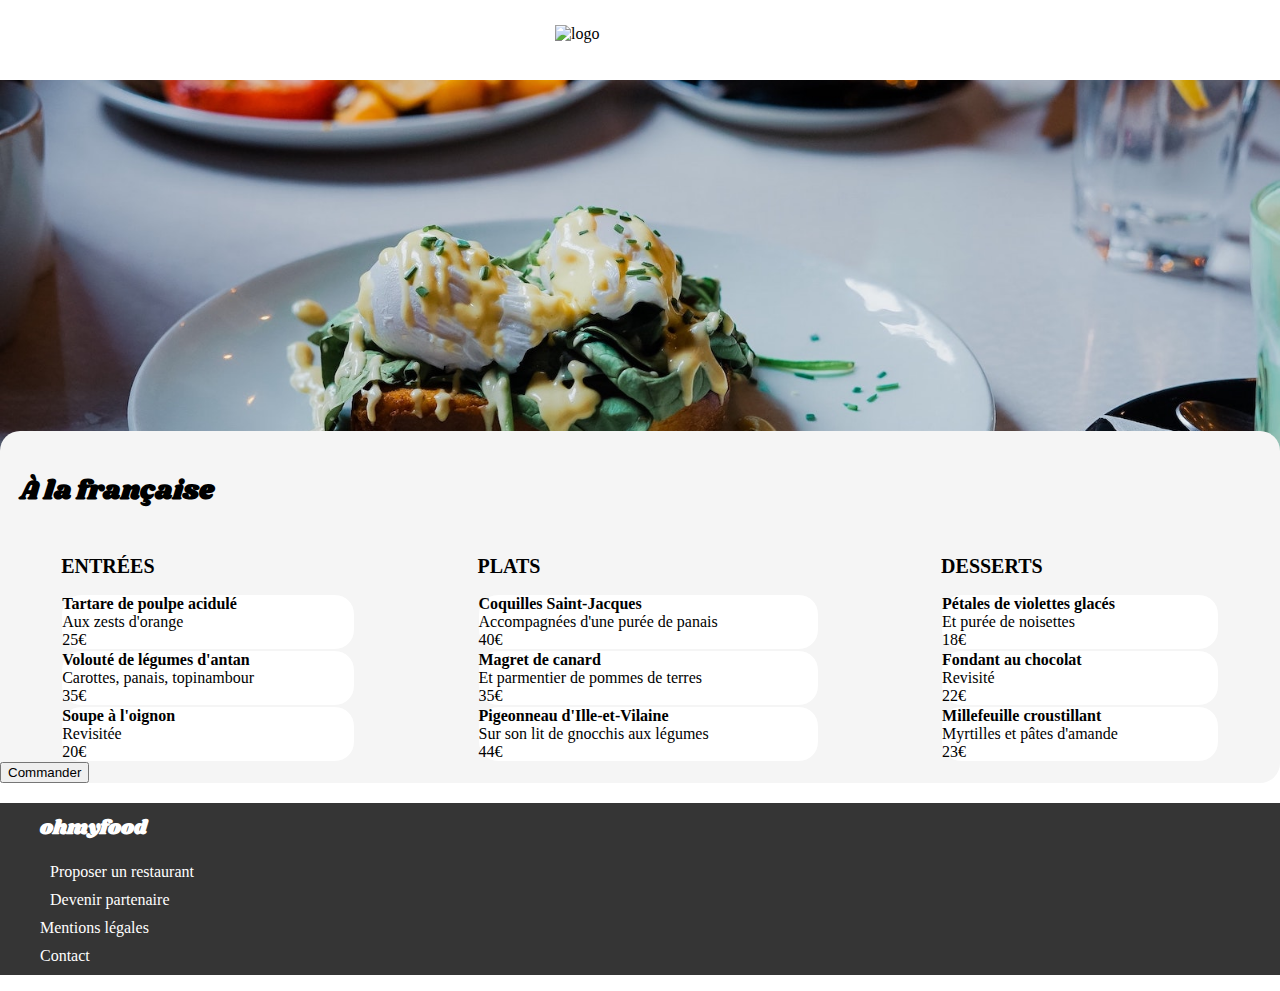
==== alafrancaise.html @ c0375e80 "Modifications du 22/02/21" ====
<!DOCTYPE html>
<html lang="en">
<head>
    <meta charset="UTF-8">
    <meta name="viewport" content="width=device-width, initial-scale=1.0">
    <title>Document</title>
    <link rel="stylesheet" href="style.css">
    <script src="https://kit.fontawesome.com/68be333335.js" crossorigin="anonymous"></script>
</head>

<body>

    <header>
        <a href="index.html"><i class="fas fa-arrow-left"></i></a>
        <img class="logo" src="images/logo/ohmyfood.png" alt="logo">
   </header>
    

   <div class="first">
        <img class="picture" src="images/restaurants/toa-heftiba-DQKerTsQwi0-unsplash.jpg" alt="picture"> 
   </div>


   <section class="menu">

       <header>
           <h3>À la française <a href="#"><i class="far fa-heart"></i></a></h3>
       </header>

       <div class="contenu">

            <div class="food">

                <h2 class="titre">ENTRÉES</h2>

                <div class="bannieres">
                    <strong>Tartare de poulpe acidulé</strong><br />
                    <span>Aux zests d'orange</span>
                    <div class="amount">25€</div>
                    <a href="#"><i class="far fa-check-circle"></i></a>
                </div>

                <div class="bannieres">
                    <strong>Volouté de légumes d'antan</strong><br />
                    <span>Carottes, panais, topinambour</span>
                    <div class="amount">35€</div>
                    <a href="#"><i class="far fa-check-circle"></i></a>
                </div>

                <div class="bannieres">
                    <strong>Soupe à l'oignon</strong><br />
                    <span>Revisitée</span>
                    <div class="amount">20€</div>
                    <a href="#"><i class="far fa-check-circle"></i></a>
                </div>
       
            </div>

            <div class="food">

                <h2 class="titre">PLATS</h2>
 
                <div class="bannieres">
                    <strong>Coquilles Saint-Jacques</strong><br />
                    <span>Accompagnées d'une purée de panais</span>
                    <div class="amount">40€</div>
                    <a href="#"><i class="far fa-check-circle"></i></a>
                </div>
 
                <div class="bannieres">
                    <strong>Magret de canard</strong><br />
                    <span>Et parmentier de pommes de terres</span>
                    <div class="amount">35€</div>
                    <a href="#"><i class="far fa-check-circle"></i></a>
                </div>
 
                <div class="bannieres">
                    <strong>Pigeonneau d'Ille-et-Vilaine</strong><br />
                    <span>Sur son lit de gnocchis aux légumes</span>
                    <div class="amount">44€</div>
                    <a href="#"><i class="far fa-check-circle"></i></a>
                </div>
        
            </div>

            <div class="food">

                <h2 class="titre">DESSERTS</h2>
 
                <div class="bannieres">
                    <strong>Pétales de violettes glacés</strong><br />
                    <span>Et purée de noisettes</span>
                    <div class="amount">18€</div>
                    <a href="#"><i class="far fa-check-circle"></i></a>
                </div>
 
                <div class="bannieres">
                    <strong>Fondant au chocolat</strong><br />
                    <span>Revisité</span>
                    <div class="amount">22€</div>
                    <a href="#"><i class="far fa-check-circle"></i></a>
                </div>
 
                <div class="bannieres">
                    <strong>Millefeuille croustillant</strong><br />
                    <span>Myrtilles et pâtes d'amande</span>
                    <div class="amount">23€</div>
                    <a href="#"><i class="far fa-check-circle"></i></a>
                </div>
        
            </div>

       </div>
       
         <div class="footer">
            <button class="bouton" type="submit">Commander</button>
         </div>

   </section>

   <footer>

    <div class="logo-footer">
         <h3 class="ohmyfood">ohmyfood</h3>
    </div>

    <ul class="choix-footer">
       <li class="choix-restaurant"><i class="fas fa-utensils"></i><a href="Restaurant">Proposer un restaurant</a></li>
       <li class="choix-partenaire"><i class="fas fa-hands-helping"></i><a href="Partenaires">Devenir partenaire</a></li>
       <li class="choix-mentions"><a href="#">Mentions légales</a></li> 
       <li class="choix-contact"><a href="#">Contact</a></li>
   </ul>
    
  </footer>

</body>
</html>
---- style.css ----
@charset "UTF-8";
@font-face {
  font-family: "Roboto-Bold";
  src: url("Roboto/Roboto-Bold.ttf") format("truetype");
}

@font-face {
  font-family: "Roboto-Regular";
  src: url("Roboto/Roboto-Regular.ttf") format("truetype");
}

@font-face {
  font-family: "Roboto-Thin";
  src: url("Roboto/Roboto-Thin.ttf") format("truetype");
}

@font-face {
  font-family: "Shrikhand-Regular";
  src: url("Shrikhand/Shrikhand-Regular.ttf") format("truetype");
}

body {
  max-width: 1600px;
  display: block;
  margin: auto;
  font-family: "Roboto-Regular";
}

/* PAGE D'ACCUEIL */
/* HEADER */
.logo {
  display: block;
  margin-left: auto;
  margin-right: auto;
  padding-top: 25px;
  padding-bottom: 25px;
  width: 170px;
  height: 30px;
}

/* DIV 1 */
.location {
  border-top: 0.5px solid #c9c9c9;
  -webkit-box-shadow: inset 5px 12px 7px -10px #d3d2d2;
          box-shadow: inset 5px 12px 7px -10px #d3d2d2;
  border-bottom: 0.5px solid #e7e7e7;
  background-color: #e7e7e7;
}

.location .p1 {
  text-align: center;
  font-size: 18px;
}

.location .p1 .fa-map-marker-alt {
  color: black;
  padding-right: 15px;
}

/* DIV 2 */
.exploration {
  border-top: 0.5px solid whitesmoke;
  border-bottom: 0.5px solid whitesmoke;
  background-color: whitesmoke;
  padding-bottom: 60px;
}

.exploration h3 {
  text-align: center;
  font-size: 27px;
  font-family: "Roboto-Bold";
}

.exploration p {
  text-align: center;
  font-family: "Roboto-Thin";
  font-size: 22px;
  padding-bottom: 10px;
}

.exploration .container {
  padding: 15px;
  border: 2px solid #b9b9b9;
  border-radius: 2rem;
  width: 200px;
  margin-right: auto;
  margin-left: auto;
  background-image: -webkit-gradient(linear, left bottom, left top, from(rgba(147, 86, 220, 0.9)), to(rgba(255, 121, 218, 0.9)));
  background-image: linear-gradient(0deg, rgba(147, 86, 220, 0.9), rgba(255, 121, 218, 0.9));
}

.exploration .btn {
  text-align: center;
  font-size: 18px;
  color: white;
}

/* SECTION 1 */
.fonctionnement {
  margin-left: 40px;
}

.fonctionnement h3 {
  font-size: 27px;
  font-family: "Roboto-Bold";
}

.fonctionnement ul {
  display: -webkit-box;
  display: -ms-flexbox;
  display: flex;
  -webkit-box-orient: horizontal;
  -webkit-box-direction: normal;
      -ms-flex-direction: row;
          flex-direction: row;
  -webkit-box-pack: justify;
      -ms-flex-pack: justify;
          justify-content: space-between;
}

.fonctionnement .item {
  padding-left: 15px;
  padding-bottom: 25px;
  padding-top: 25px;
  padding-right: 110px;
  border: 0.5px solid whitesmoke;
  border-radius: 20px;
  background-color: whitesmoke;
  -webkit-box-shadow: 5px 5px 10px 1px #eeeeee;
          box-shadow: 5px 5px 10px 1px #eeeeee;
}

.fonctionnement li {
  list-style: none;
}

.fonctionnement li a {
  text-decoration: none;
  padding-left: 40px;
  padding-right: 80px;
  font-size: 18px;
  color: black;
}

.fonctionnement li .fa-mobile-alt {
  padding-left: 10px;
}

.fonctionnement li .fa-list-ul {
  padding-left: 10px;
}

.fonctionnement li .fa-store {
  padding-left: 10px;
}

/* SECTION 2 */
.restaurants {
  margin-top: 50px;
  background-color: whitesmoke;
  padding-bottom: 60px;
}

.restaurants h3 {
  font-size: 27px;
  font-family: "Roboto-Bold";
  margin-left: 40px;
  padding-top: 50px;
}

.restaurants .menus {
  display: -ms-grid;
  display: grid;
  -ms-grid-columns: (50%)[2];
      grid-template-columns: repeat(2, 50%);
  -ms-grid-rows: (50%)[2];
      grid-template-rows: repeat(2, 50%);
  -webkit-column-gap: 5px;
          column-gap: 5px;
  row-gap: 5px;
}

.restaurants .bannieres {
  width: 100%;
}

.restaurants .bannieres a {
  text-decoration: none;
}

.restaurants .bannieres figure {
  border-radius: 1rem 1rem 1rem 1rem;
  -webkit-box-shadow: 0 0 16px #0000002e;
          box-shadow: 0 0 16px #0000002e;
  background-color: white;
}

.restaurants .bannieres figure img {
  width: 100%;
  height: 200px;
  -o-object-fit: cover;
     object-fit: cover;
  border-radius: 1rem 1rem 0 0;
}

.restaurants .bannieres figure figcaption {
  padding: 20px;
  line-height: 25px;
}

.restaurants .bannieres figure strong {
  color: black;
  font-size: 20px;
  font-family: "Roboto-Bold";
}

.restaurants .bannieres figure span {
  color: black;
  font-size: 18px;
  font-family: "Roboto-Thin";
}

.restaurants .bannieres figure .fa-heart {
  font-size: 35px;
  color: black;
}

/* FOOTER */
footer {
  background-color: #353535;
}

footer .ohmyfood {
  padding-top: 10px;
  padding-left: 40px;
  font-family: "Shrikhand-Regular";
  color: white;
  font-size: 20px;
}

footer .choix-footer li {
  list-style-type: none;
  padding-bottom: 10px;
}

footer .choix-footer li a {
  text-decoration: none;
  color: white;
}

footer .choix-footer li .fa-utensils {
  color: white;
  padding-right: 10px;
}

footer .choix-footer li .fa-hands-helping {
  color: white;
  padding-right: 10px;
}

/* LA PALETTE DU GOÛT */
/* HEADER */
header a {
  float: left;
  position: absolute;
  margin-top: 30px;
  margin-left: 30px;
  font-size: 20px;
  color: black;
}

/* DIV 1 */
.first .picture {
  width: 100%;
  height: 400px;
  -o-object-fit: cover;
     object-fit: cover;
}

.menu {
  background-color: whitesmoke;
  border-radius: 20px;
  max-width: 1280px;
  margin: auto;
  margin-top: -5rem;
  position: relative;
}

.menu h3 {
  font-family: "Shrikhand-Regular";
  font-size: 27px;
  padding-left: 20px;
  padding-top: 40px;
}

.contenu {
  display: -webkit-box;
  display: -ms-flexbox;
  display: flex;
  -webkit-box-orient: horizontal;
  -webkit-box-direction: normal;
      -ms-flex-direction: row;
          flex-direction: row;
  -ms-flex-pack: distribute;
      justify-content: space-around;
}

.food h2 {
  font-size: 20px;
}

.bannieres {
  background-color: white;
  border: 0.5px solid whitesmoke;
  border-radius: 20px;
  padding-right: 100px;
}

.bannieres strong {
  font-family: "Roboto-Bold";
}

.bannieres .amount {
  font-family: "Roboto-Bold";
}
/*# sourceMappingURL=style.css.map */
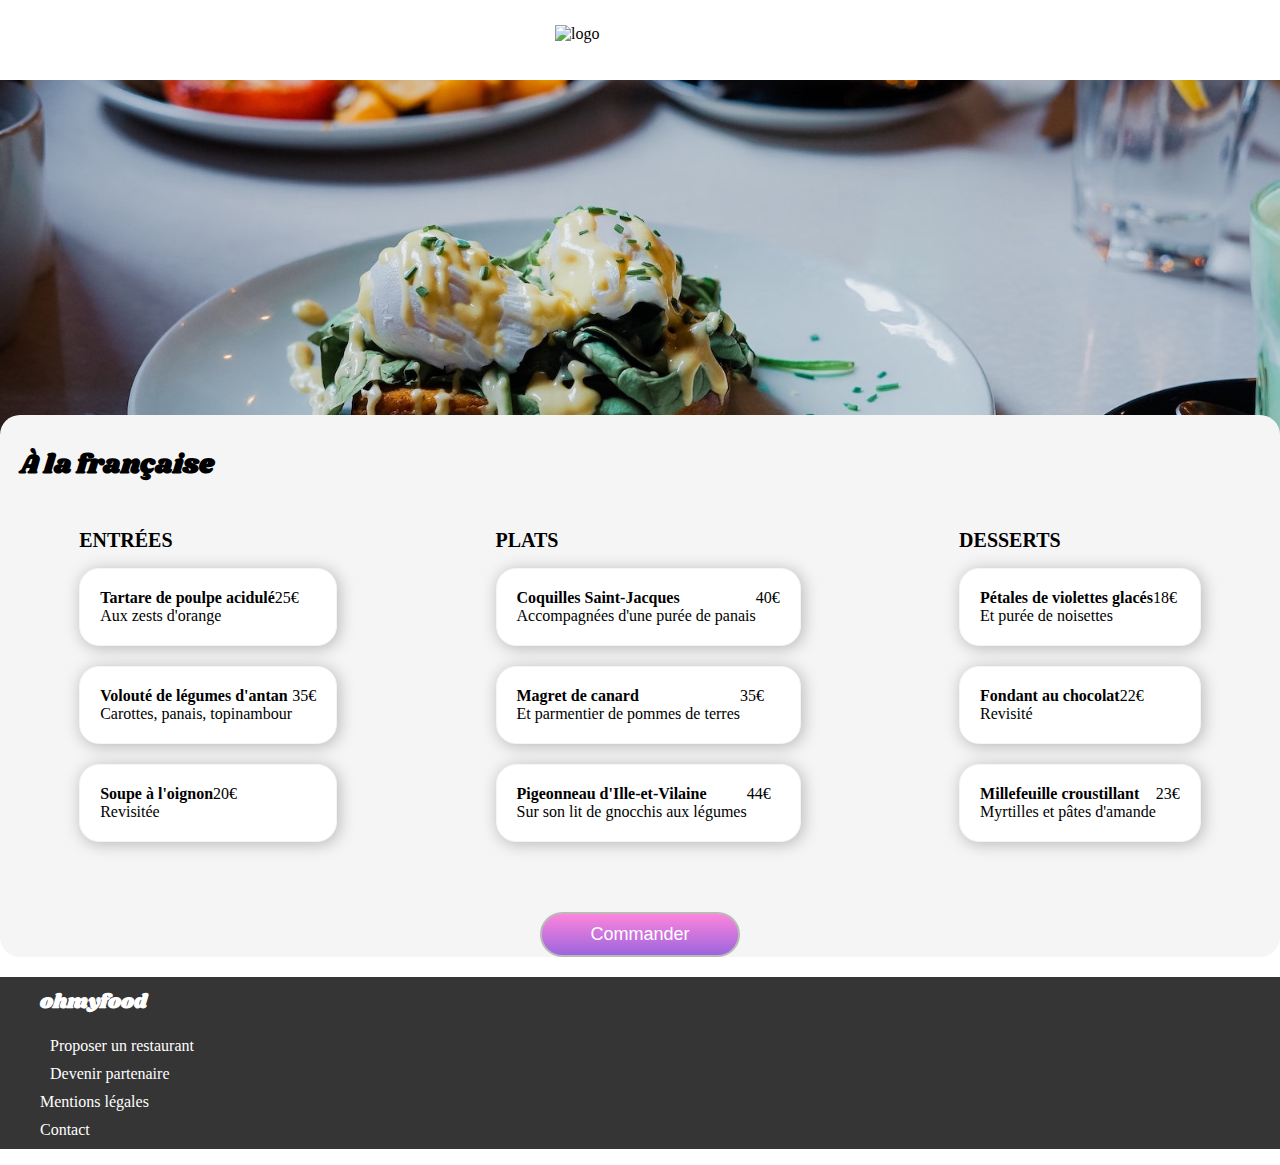
==== commit f6aecd05: "Modifications du 24/02/21" ====
--- a/alafrancaise.html
+++ b/alafrancaise.html
@@ -34,22 +34,28 @@
                 <h2 class="titre">ENTRÉES</h2>
 
                 <div class="bannieres">
-                    <strong>Tartare de poulpe acidulé</strong><br />
-                    <span>Aux zests d'orange</span>
+                    <div class="legende">
+                        <strong>Tartare de poulpe acidulé</strong><br />
+                        <span>Aux zests d'orange</span>
+                    </div>
                     <div class="amount">25€</div>
                     <a href="#"><i class="far fa-check-circle"></i></a>
                 </div>
 
                 <div class="bannieres">
-                    <strong>Volouté de légumes d'antan</strong><br />
-                    <span>Carottes, panais, topinambour</span>
+                    <div class="legende">
+                        <strong>Volouté de légumes d'antan</strong><br />
+                        <span>Carottes, panais, topinambour</span>
+                    </div>
                     <div class="amount">35€</div>
                     <a href="#"><i class="far fa-check-circle"></i></a>
                 </div>
 
                 <div class="bannieres">
-                    <strong>Soupe à l'oignon</strong><br />
-                    <span>Revisitée</span>
+                    <div class="legende">
+                        <strong>Soupe à l'oignon</strong><br />
+                        <span>Revisitée</span>
+                    </div>
                     <div class="amount">20€</div>
                     <a href="#"><i class="far fa-check-circle"></i></a>
                 </div>
@@ -61,22 +67,28 @@
                 <h2 class="titre">PLATS</h2>
  
                 <div class="bannieres">
-                    <strong>Coquilles Saint-Jacques</strong><br />
-                    <span>Accompagnées d'une purée de panais</span>
+                    <div class="legende">
+                        <strong>Coquilles Saint-Jacques</strong><br />
+                        <span>Accompagnées d'une purée de panais</span>
+                    </div>
                     <div class="amount">40€</div>
                     <a href="#"><i class="far fa-check-circle"></i></a>
                 </div>
  
                 <div class="bannieres">
-                    <strong>Magret de canard</strong><br />
-                    <span>Et parmentier de pommes de terres</span>
+                    <div class="legende">
+                        <strong>Magret de canard</strong><br />
+                        <span>Et parmentier de pommes de terres</span>
+                    </div>
                     <div class="amount">35€</div>
                     <a href="#"><i class="far fa-check-circle"></i></a>
                 </div>
  
                 <div class="bannieres">
-                    <strong>Pigeonneau d'Ille-et-Vilaine</strong><br />
-                    <span>Sur son lit de gnocchis aux légumes</span>
+                    <div class="legende">
+                        <strong>Pigeonneau d'Ille-et-Vilaine</strong><br />
+                        <span>Sur son lit de gnocchis aux légumes</span>
+                    </div>
                     <div class="amount">44€</div>
                     <a href="#"><i class="far fa-check-circle"></i></a>
                 </div>
@@ -88,22 +100,28 @@
                 <h2 class="titre">DESSERTS</h2>
  
                 <div class="bannieres">
-                    <strong>Pétales de violettes glacés</strong><br />
-                    <span>Et purée de noisettes</span>
+                    <div class="legende">
+                        <strong>Pétales de violettes glacés</strong><br />
+                        <span>Et purée de noisettes</span>
+                    </div>
                     <div class="amount">18€</div>
                     <a href="#"><i class="far fa-check-circle"></i></a>
                 </div>
  
                 <div class="bannieres">
-                    <strong>Fondant au chocolat</strong><br />
-                    <span>Revisité</span>
+                    <div class="legende">
+                        <strong>Fondant au chocolat</strong><br />
+                        <span>Revisité</span>
+                    </div>
                     <div class="amount">22€</div>
                     <a href="#"><i class="far fa-check-circle"></i></a>
                 </div>
  
                 <div class="bannieres">
-                    <strong>Millefeuille croustillant</strong><br />
-                    <span>Myrtilles et pâtes d'amande</span>
+                    <div class="legende">
+                        <strong>Millefeuille croustillant</strong><br />
+                        <span>Myrtilles et pâtes d'amande</span>
+                    </div>
                     <div class="amount">23€</div>
                     <a href="#"><i class="far fa-check-circle"></i></a>
                 </div>
--- a/style.css
+++ b/style.css
@@ -78,23 +78,20 @@
   padding-bottom: 10px;
 }
 
-.exploration .container {
+.exploration .container .btn {
+  font-size: 18px;
+  color: white;
   padding: 15px;
   border: 2px solid #b9b9b9;
   border-radius: 2rem;
-  width: 200px;
+  width: 300px;
+  display: block;
   margin-right: auto;
   margin-left: auto;
   background-image: -webkit-gradient(linear, left bottom, left top, from(rgba(147, 86, 220, 0.9)), to(rgba(255, 121, 218, 0.9)));
   background-image: linear-gradient(0deg, rgba(147, 86, 220, 0.9), rgba(255, 121, 218, 0.9));
 }
 
-.exploration .btn {
-  text-align: center;
-  font-size: 18px;
-  color: white;
-}
-
 /* SECTION 1 */
 .fonctionnement {
   margin-left: 40px;
@@ -106,6 +103,100 @@
 }
 
 .fonctionnement ul {
+  display: -ms-grid;
+  display: grid;
+  -ms-grid-columns: (30%)[3];
+      grid-template-columns: repeat(3, 30%);
+  -webkit-column-gap: 30px;
+          column-gap: 30px;
+}
+
+.fonctionnement .item {
+  padding-left: 15px;
+  padding-bottom: 25px;
+  padding-top: 25px;
+  border: 0.5px solid whitesmoke;
+  border-radius: 20px;
+  background-color: whitesmoke;
+  -webkit-box-shadow: 5px 5px 10px 1px #eeeeee;
+          box-shadow: 5px 5px 10px 1px #eeeeee;
+}
+
+.fonctionnement li {
+  list-style: none;
+}
+
+.fonctionnement li a {
+  text-decoration: none;
+  padding-left: 40px;
+  font-size: 18px;
+  color: black;
+}
+
+.fonctionnement li .fa-mobile-alt {
+  padding-left: 10px;
+}
+
+.fonctionnement li .fa-list-ul {
+  padding-left: 10px;
+}
+
+.fonctionnement li .fa-store {
+  padding-left: 10px;
+}
+
+/* SECTION 2 */
+.restaurants {
+  margin-top: 50px;
+  background-color: whitesmoke;
+  padding-bottom: 60px;
+}
+
+.restaurants h3 {
+  font-size: 27px;
+  font-family: "Roboto-Bold";
+  margin-left: 40px;
+  padding-top: 50px;
+}
+
+.restaurants .menus {
+  display: -ms-grid;
+  display: grid;
+  -ms-grid-columns: (50%)[2];
+      grid-template-columns: repeat(2, 50%);
+  -ms-grid-rows: (50%)[2];
+      grid-template-rows: repeat(2, 50%);
+  -webkit-column-gap: 5px;
+          column-gap: 5px;
+  row-gap: 5px;
+}
+
+.restaurants .cont-item {
+  width: 100%;
+}
+
+.restaurants .cont-item a {
+  text-decoration: none;
+}
+
+.restaurants .cont-item figure {
+  border-radius: 1rem 1rem 1rem 1rem;
+  -webkit-box-shadow: 0 0 16px #0000002e;
+          box-shadow: 0 0 16px #0000002e;
+  background-color: white;
+}
+
+.restaurants .cont-item figure img {
+  width: 100%;
+  height: 250px;
+  -o-object-fit: cover;
+     object-fit: cover;
+  border-radius: 1rem 1rem 0 0;
+}
+
+.restaurants .cont-item figure figcaption {
+  padding: 20px;
+  line-height: 25px;
   display: -webkit-box;
   display: -ms-flexbox;
   display: flex;
@@ -118,111 +209,26 @@
           justify-content: space-between;
 }
 
-.fonctionnement .item {
-  padding-left: 15px;
-  padding-bottom: 25px;
-  padding-top: 25px;
-  padding-right: 110px;
-  border: 0.5px solid whitesmoke;
-  border-radius: 20px;
-  background-color: whitesmoke;
-  -webkit-box-shadow: 5px 5px 10px 1px #eeeeee;
-          box-shadow: 5px 5px 10px 1px #eeeeee;
-}
-
-.fonctionnement li {
-  list-style: none;
-}
-
-.fonctionnement li a {
-  text-decoration: none;
-  padding-left: 40px;
-  padding-right: 80px;
-  font-size: 18px;
-  color: black;
-}
-
-.fonctionnement li .fa-mobile-alt {
-  padding-left: 10px;
-}
-
-.fonctionnement li .fa-list-ul {
-  padding-left: 10px;
-}
-
-.fonctionnement li .fa-store {
-  padding-left: 10px;
-}
-
-/* SECTION 2 */
-.restaurants {
-  margin-top: 50px;
-  background-color: whitesmoke;
-  padding-bottom: 60px;
-}
-
-.restaurants h3 {
-  font-size: 27px;
-  font-family: "Roboto-Bold";
-  margin-left: 40px;
-  padding-top: 50px;
-}
-
-.restaurants .menus {
-  display: -ms-grid;
-  display: grid;
-  -ms-grid-columns: (50%)[2];
-      grid-template-columns: repeat(2, 50%);
-  -ms-grid-rows: (50%)[2];
-      grid-template-rows: repeat(2, 50%);
-  -webkit-column-gap: 5px;
-          column-gap: 5px;
-  row-gap: 5px;
-}
-
-.restaurants .bannieres {
-  width: 100%;
-}
-
-.restaurants .bannieres a {
-  text-decoration: none;
-}
-
-.restaurants .bannieres figure {
-  border-radius: 1rem 1rem 1rem 1rem;
-  -webkit-box-shadow: 0 0 16px #0000002e;
-          box-shadow: 0 0 16px #0000002e;
-  background-color: white;
-}
-
-.restaurants .bannieres figure img {
-  width: 100%;
-  height: 200px;
-  -o-object-fit: cover;
-     object-fit: cover;
-  border-radius: 1rem 1rem 0 0;
-}
-
-.restaurants .bannieres figure figcaption {
-  padding: 20px;
-  line-height: 25px;
-}
-
-.restaurants .bannieres figure strong {
+.restaurants .cont-item figure figcaption strong {
   color: black;
   font-size: 20px;
   font-family: "Roboto-Bold";
 }
 
-.restaurants .bannieres figure span {
+.restaurants .cont-item figure figcaption span {
   color: black;
   font-size: 18px;
   font-family: "Roboto-Thin";
 }
 
-.restaurants .bannieres figure .fa-heart {
+.restaurants .cont-item figure figcaption .heart .fa-heart {
   font-size: 35px;
   color: black;
+}
+
+.restaurants .cont-item figure figcaption .heart .fa-heart:hover {
+  background-image: -webkit-gradient(linear, left bottom, left top, from(rgba(147, 86, 220, 0.9)), to(rgba(255, 121, 218, 0.9)));
+  background-image: linear-gradient(0deg, rgba(147, 86, 220, 0.9), rgba(255, 121, 218, 0.9));
 }
 
 /* FOOTER */
@@ -258,7 +264,7 @@
   padding-right: 10px;
 }
 
-/* LA PALETTE DU GOÛT */
+/* LA PALETTE DU GOÛT, LA NOTE ENCHANTÉE, À LA FRANCAISE, LE DÉLICE DES SENS*/
 /* HEADER */
 header a {
   float: left;
@@ -282,7 +288,7 @@
   border-radius: 20px;
   max-width: 1280px;
   margin: auto;
-  margin-top: -5rem;
+  margin-top: -6rem;
   position: relative;
 }
 
@@ -290,7 +296,7 @@
   font-family: "Shrikhand-Regular";
   font-size: 27px;
   padding-left: 20px;
-  padding-top: 40px;
+  padding-top: 30px;
 }
 
 .contenu {
@@ -303,6 +309,19 @@
           flex-direction: row;
   -ms-flex-pack: distribute;
       justify-content: space-around;
+  padding-bottom: 50px;
+}
+
+.food {
+  display: -webkit-box;
+  display: -ms-flexbox;
+  display: flex;
+  -webkit-box-orient: vertical;
+  -webkit-box-direction: normal;
+      -ms-flex-direction: column;
+          flex-direction: column;
+  -ms-flex-pack: distribute;
+      justify-content: space-around;
 }
 
 .food h2 {
@@ -310,17 +329,77 @@
 }
 
 .bannieres {
+  margin-bottom: 20px;
   background-color: white;
   border: 0.5px solid whitesmoke;
   border-radius: 20px;
-  padding-right: 100px;
-}
-
-.bannieres strong {
+  -webkit-box-shadow: 2px 2px 15px 1px #bdbdbd;
+          box-shadow: 2px 2px 15px 1px #bdbdbd;
+  padding: 20px;
+}
+
+.bannieres .legende {
+  float: left;
+}
+
+.bannieres .legende strong {
   font-family: "Roboto-Bold";
 }
 
 .bannieres .amount {
-  font-family: "Roboto-Bold";
+  display: inline-block;
+  font-family: "Roboto-Bold";
+}
+
+.footer .bouton {
+  font-size: 18px;
+  color: white;
+  padding: 10px;
+  border: 2px solid #b9b9b9;
+  border-radius: 2rem;
+  width: 200px;
+  display: block;
+  margin-right: auto;
+  margin-left: auto;
+  background-image: -webkit-gradient(linear, left bottom, left top, from(rgba(147, 86, 220, 0.9)), to(rgba(255, 121, 218, 0.9)));
+  background-image: linear-gradient(0deg, rgba(147, 86, 220, 0.9), rgba(255, 121, 218, 0.9));
+}
+
+@media (max-width: 750px) {
+  body {
+    max-width: 700px;
+  }
+  .fonctionnement {
+    margin-left: auto;
+  }
+  .fonctionnement h3 {
+    margin-left: 20px;
+  }
+  .fonctionnement ul {
+    display: -webkit-box;
+    display: -ms-flexbox;
+    display: flex;
+    -webkit-box-orient: vertical;
+    -webkit-box-direction: normal;
+        -ms-flex-direction: column;
+            flex-direction: column;
+    -webkit-box-pack: justify;
+        -ms-flex-pack: justify;
+            justify-content: space-between;
+  }
+  .fonctionnement ul .item {
+    width: 100%;
+  }
+  .restaurants .menus {
+    display: -webkit-box;
+    display: -ms-flexbox;
+    display: flex;
+    -webkit-box-orient: vertical;
+    -webkit-box-direction: normal;
+        -ms-flex-direction: column;
+            flex-direction: column;
+    -ms-flex-pack: distribute;
+        justify-content: space-around;
+  }
 }
 /*# sourceMappingURL=style.css.map */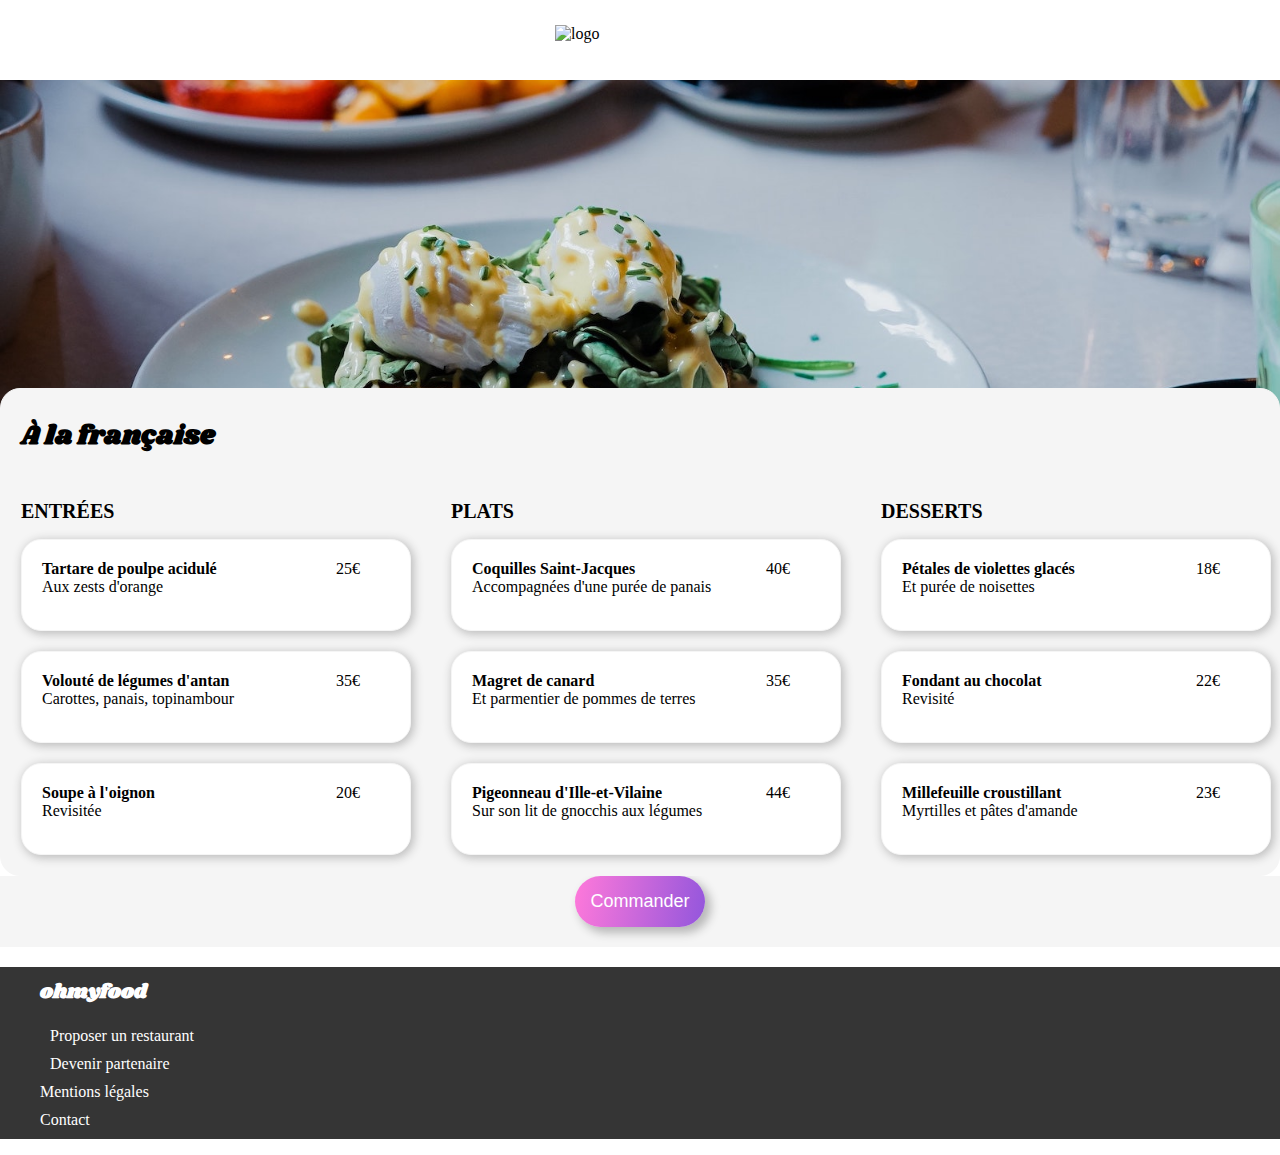
==== commit 95dcaee6: "Deuxieme modification du 04/03/21" ====
--- a/alafrancaise.html
+++ b/alafrancaise.html
@@ -10,7 +10,7 @@
 
 <body>
 
-    <header>
+    <header class="arrow">
         <a href="index.html"><i class="fas fa-arrow-left"></i></a>
         <img class="logo" src="images/logo/ohmyfood.png" alt="logo">
    </header>
@@ -24,7 +24,7 @@
    <section class="menu">
 
        <header>
-           <h3>À la française <a href="#"><i class="far fa-heart"></i></a></h3>
+           <h3>À la française <a href="#"><i class="far fa-heart"></i></a><a href="#"><i class="fas fa-heart"></i></a></h3>
        </header>
 
        <div class="contenu">
@@ -39,7 +39,9 @@
                         <span>Aux zests d'orange</span>
                     </div>
                     <div class="amount">25€</div>
-                    <a href="#"><i class="far fa-check-circle"></i></a>
+                    <div class="rotate-div">
+                        <a href="#"><div class="check"><i class="far fa-check-circle"></i></div></a>
+                    </div>
                 </div>
 
                 <div class="bannieres">
@@ -48,7 +50,9 @@
                         <span>Carottes, panais, topinambour</span>
                     </div>
                     <div class="amount">35€</div>
-                    <a href="#"><i class="far fa-check-circle"></i></a>
+                    <div class="rotate-div">
+                        <a href="#"><div class="check"><i class="far fa-check-circle"></i></div></a>
+                    </div>
                 </div>
 
                 <div class="bannieres">
@@ -57,7 +61,9 @@
                         <span>Revisitée</span>
                     </div>
                     <div class="amount">20€</div>
-                    <a href="#"><i class="far fa-check-circle"></i></a>
+                    <div class="rotate-div">
+                        <a href="#"><div class="check"><i class="far fa-check-circle"></i></div></a>
+                    </div>
                 </div>
        
             </div>
@@ -72,7 +78,9 @@
                         <span>Accompagnées d'une purée de panais</span>
                     </div>
                     <div class="amount">40€</div>
-                    <a href="#"><i class="far fa-check-circle"></i></a>
+                    <div class="rotate-div">
+                        <a href="#"><div class="check"><i class="far fa-check-circle"></i></div></a>
+                    </div>
                 </div>
  
                 <div class="bannieres">
@@ -81,7 +89,9 @@
                         <span>Et parmentier de pommes de terres</span>
                     </div>
                     <div class="amount">35€</div>
-                    <a href="#"><i class="far fa-check-circle"></i></a>
+                    <div class="rotate-div">
+                        <a href="#"><div class="check"><i class="far fa-check-circle"></i></div></a>
+                    </div>
                 </div>
  
                 <div class="bannieres">
@@ -90,7 +100,9 @@
                         <span>Sur son lit de gnocchis aux légumes</span>
                     </div>
                     <div class="amount">44€</div>
-                    <a href="#"><i class="far fa-check-circle"></i></a>
+                    <div class="rotate-div">
+                        <a href="#"><div class="check"><i class="far fa-check-circle"></i></div></a>
+                    </div>
                 </div>
         
             </div>
@@ -105,7 +117,9 @@
                         <span>Et purée de noisettes</span>
                     </div>
                     <div class="amount">18€</div>
-                    <a href="#"><i class="far fa-check-circle"></i></a>
+                    <div class="rotate-div">
+                        <a href="#"><div class="check"><i class="far fa-check-circle"></i></div></a>
+                    </div>
                 </div>
  
                 <div class="bannieres">
@@ -114,7 +128,9 @@
                         <span>Revisité</span>
                     </div>
                     <div class="amount">22€</div>
-                    <a href="#"><i class="far fa-check-circle"></i></a>
+                    <div class="rotate-div">
+                        <a href="#"><div class="check"><i class="far fa-check-circle"></i></div></a>
+                    </div>
                 </div>
  
                 <div class="bannieres">
@@ -123,18 +139,20 @@
                         <span>Myrtilles et pâtes d'amande</span>
                     </div>
                     <div class="amount">23€</div>
-                    <a href="#"><i class="far fa-check-circle"></i></a>
+                    <div class="rotate-div">
+                        <a href="#"><div class="check"><i class="far fa-check-circle"></i></div></a>
+                    </div>
                 </div>
         
             </div>
 
        </div>
-       
-         <div class="footer">
-            <button class="bouton" type="submit">Commander</button>
-         </div>
 
    </section>
+
+    <div class="btn">
+        <button>Commander</button>
+    </div>
 
    <footer>
 
@@ -146,7 +164,7 @@
        <li class="choix-restaurant"><i class="fas fa-utensils"></i><a href="Restaurant">Proposer un restaurant</a></li>
        <li class="choix-partenaire"><i class="fas fa-hands-helping"></i><a href="Partenaires">Devenir partenaire</a></li>
        <li class="choix-mentions"><a href="#">Mentions légales</a></li> 
-       <li class="choix-contact"><a href="#">Contact</a></li>
+       <li class="choix-contact"><a href="mailto:email@example.com">Contact</a></li>
    </ul>
     
   </footer>
--- a/style.css
+++ b/style.css
@@ -27,6 +27,48 @@
 }
 
 /* PAGE D'ACCUEIL */
+.loader {
+  display: none;
+  margin: auto;
+  position: absolute;
+  top: 0;
+  left: 0;
+  right: 0;
+  bottom: 0;
+  border: 16px solid #bdc3c7;
+  width: 120px;
+  height: 120px;
+  border-top-color: #9356DC;
+  border-right-color: #FF79DA;
+  border-bottom-color: #e2d9d9c5;
+  border-left-color: #99E2D0;
+  border-radius: 50%;
+  animation: spin 3s linear infinite;
+  -webkit-animation: spin 3s linear infinite;
+}
+
+@keyframes spin {
+  0% {
+    -webkit-transform: rotate(0deg);
+            transform: rotate(0deg);
+  }
+  100% {
+    -webkit-transform: rotate(360deg);
+            transform: rotate(360deg);
+  }
+}
+
+@-webkit-keyframes spin {
+  0% {
+    -webkit-transform: rotate(0deg);
+            transform: rotate(0deg);
+  }
+  100% {
+    -webkit-transform: rotate(360deg);
+            transform: rotate(360deg);
+  }
+}
+
 /* HEADER */
 .logo {
   display: block;
@@ -62,7 +104,8 @@
   border-top: 0.5px solid whitesmoke;
   border-bottom: 0.5px solid whitesmoke;
   background-color: whitesmoke;
-  padding-bottom: 60px;
+  border-radius: 20px;
+  border: 0.5px solid whitesmoke;
 }
 
 .exploration h3 {
@@ -78,18 +121,57 @@
   padding-bottom: 10px;
 }
 
-.exploration .container .btn {
+.btn {
+  display: -webkit-box;
+  display: -ms-flexbox;
+  display: flex;
+  -webkit-box-align: center;
+      -ms-flex-align: center;
+          align-items: center;
+  -webkit-box-pack: center;
+      -ms-flex-pack: center;
+          justify-content: center;
+  background: whitesmoke;
+  padding-bottom: 20px;
+}
+
+.btn button {
+  border: 0;
+  color: white;
+  background: linear-gradient(100deg, #ff79da, #9356dc);
+  -webkit-box-shadow: 5px 5px 10px 1px #b8b8b8;
+          box-shadow: 5px 5px 10px 1px #b8b8b8;
+  padding: 15px;
+  border-radius: 2rem;
   font-size: 18px;
-  color: white;
-  padding: 15px;
-  border: 2px solid #b9b9b9;
-  border-radius: 2rem;
-  width: 300px;
-  display: block;
-  margin-right: auto;
-  margin-left: auto;
-  background-image: -webkit-gradient(linear, left bottom, left top, from(rgba(147, 86, 220, 0.9)), to(rgba(255, 121, 218, 0.9)));
-  background-image: linear-gradient(0deg, rgba(147, 86, 220, 0.9), rgba(255, 121, 218, 0.9));
+  cursor: pointer;
+}
+
+.btn button:hover {
+  animation: button 0.6s both;
+  -webkit-animation: button 0.6s both;
+}
+
+@keyframes button {
+  0% {
+    text-shadow: 0 0 0 rgba(170, 170, 170, 0);
+  }
+  100% {
+    text-shadow: 6px 6px 18px rgba(255, 255, 255, 0.829);
+    -webkit-box-shadow: 5px 5px 10px 1px #858585;
+            box-shadow: 5px 5px 10px 1px #858585;
+  }
+}
+
+@-webkit-keyframes button {
+  0% {
+    text-shadow: 0 0 0 rgba(0, 0, 0, 0);
+  }
+  100% {
+    text-shadow: 6px 6px 18px rgba(255, 255, 255, 0.829);
+    -webkit-box-shadow: 5px 5px 10px 1px #858585;
+            box-shadow: 5px 5px 10px 1px #858585;
+  }
 }
 
 /* SECTION 1 */
@@ -111,15 +193,24 @@
           column-gap: 30px;
 }
 
+.fonctionnement .number {
+  color: white;
+  background: #9356dc;
+  height: 1.5rem;
+  width: 1.5rem;
+  padding: 5px;
+  border-radius: 100px;
+}
+
 .fonctionnement .item {
   padding-left: 15px;
   padding-bottom: 25px;
   padding-top: 25px;
+  background-color: whitesmoke;
+  border-radius: 20px;
   border: 0.5px solid whitesmoke;
-  border-radius: 20px;
-  background-color: whitesmoke;
-  -webkit-box-shadow: 5px 5px 10px 1px #eeeeee;
-          box-shadow: 5px 5px 10px 1px #eeeeee;
+  -webkit-box-shadow: 5px 5px 10px 1px #dbdbdb;
+          box-shadow: 5px 5px 10px 1px #dbdbdb;
 }
 
 .fonctionnement li {
@@ -173,6 +264,26 @@
 
 .restaurants .cont-item {
   width: 100%;
+  -webkit-animation: cont-item 1.5s ease-in both;
+  animation: cont-item 1.5s ease-in both;
+}
+
+@keyframes cont-item {
+  0% {
+    opacity: 0;
+  }
+  100% {
+    opacity: 1;
+  }
+}
+
+@-webkit-keyframes cont-item {
+  0% {
+    opacity: 0;
+  }
+  100% {
+    opacity: 1;
+  }
 }
 
 .restaurants .cont-item a {
@@ -192,6 +303,16 @@
   -o-object-fit: cover;
      object-fit: cover;
   border-radius: 1rem 1rem 0 0;
+}
+
+.restaurants .cont-item figure .new {
+  display: inline-block;
+  position: absolute;
+  background-color: #99e2d0;
+  color: #1b6150;
+  padding: .5rem;
+  border-radius: .125rem;
+  margin-left: -100px;
 }
 
 .restaurants .cont-item figure figcaption {
@@ -221,14 +342,28 @@
   font-family: "Roboto-Thin";
 }
 
-.restaurants .cont-item figure figcaption .heart .fa-heart {
+.restaurants .cont-item figure figcaption .far {
+  display: block;
   font-size: 35px;
+  background-clip: text;
+  -webkit-background-clip: text;
   color: black;
 }
 
-.restaurants .cont-item figure figcaption .heart .fa-heart:hover {
-  background-image: -webkit-gradient(linear, left bottom, left top, from(rgba(147, 86, 220, 0.9)), to(rgba(255, 121, 218, 0.9)));
-  background-image: linear-gradient(0deg, rgba(147, 86, 220, 0.9), rgba(255, 121, 218, 0.9));
+.restaurants .cont-item figure figcaption .far .far:hover {
+  display: none;
+}
+
+.restaurants .cont-item figure figcaption .fas {
+  display: none;
+}
+
+.restaurants .cont-item figure figcaption .fas:hover {
+  display: block;
+  font-size: 35px;
+  background-clip: text;
+  -webkit-background-clip: text;
+  color: linear-gradient(0deg, rgba(147, 86, 220, 0.9), rgba(255, 121, 218, 0.9));
 }
 
 /* FOOTER */
@@ -264,15 +399,13 @@
   padding-right: 10px;
 }
 
-/* LA PALETTE DU GOÛT, LA NOTE ENCHANTÉE, À LA FRANCAISE, LE DÉLICE DES SENS*/
+/* LA PALETTE DU GOÛT, LA NOTE ENCHANTÉE, À LA FRANCAISE, LE DÉLICE DES SENS */
 /* HEADER */
-header a {
-  float: left;
+.arrow a {
+  left: 30px;
   position: absolute;
-  margin-top: 30px;
-  margin-left: 30px;
+  padding-top: 25px;
   font-size: 20px;
-  color: black;
 }
 
 /* DIV 1 */
@@ -283,9 +416,18 @@
      object-fit: cover;
 }
 
+header a {
+  right: 30px;
+  position: absolute;
+  margin-left: 30px;
+  font-size: 25px;
+  color: black;
+}
+
 .menu {
   background-color: whitesmoke;
   border-radius: 20px;
+  border: 0.5px solid whitesmoke;
   max-width: 1280px;
   margin: auto;
   margin-top: -6rem;
@@ -296,20 +438,16 @@
   font-family: "Shrikhand-Regular";
   font-size: 27px;
   padding-left: 20px;
-  padding-top: 30px;
 }
 
 .contenu {
-  display: -webkit-box;
-  display: -ms-flexbox;
-  display: flex;
-  -webkit-box-orient: horizontal;
-  -webkit-box-direction: normal;
-      -ms-flex-direction: row;
-          flex-direction: row;
-  -ms-flex-pack: distribute;
-      justify-content: space-around;
-  padding-bottom: 50px;
+  margin-left: 20px;
+  display: -ms-grid;
+  display: grid;
+  -ms-grid-columns: (390px)[3];
+      grid-template-columns: repeat(3, 390px);
+  -webkit-column-gap: 40px;
+          column-gap: 40px;
 }
 
 .food {
@@ -320,8 +458,6 @@
   -webkit-box-direction: normal;
       -ms-flex-direction: column;
           flex-direction: column;
-  -ms-flex-pack: distribute;
-      justify-content: space-around;
 }
 
 .food h2 {
@@ -329,17 +465,50 @@
 }
 
 .bannieres {
+  display: -webkit-box;
+  display: -ms-flexbox;
+  display: flex;
   margin-bottom: 20px;
   background-color: white;
   border: 0.5px solid whitesmoke;
   border-radius: 20px;
-  -webkit-box-shadow: 2px 2px 15px 1px #bdbdbd;
-          box-shadow: 2px 2px 15px 1px #bdbdbd;
+  -webkit-box-shadow: 2px 2px 10px 1px #bdbdbd;
+          box-shadow: 2px 2px 10px 1px #bdbdbd;
   padding: 20px;
+  -webkit-animation: bannieres 2s cubic-bezier(0.39, 0.575, 0.565, 1);
+  animation: bannieres 2s cubic-bezier(0.39, 0.575, 0.565, 1);
+}
+
+@keyframes bannieres {
+  0% {
+    -webkit-transform: translateY(-50px);
+    transform: translateY(-50px);
+    opacity: 0;
+  }
+  100% {
+    -webkit-transform: translateY(0);
+    transform: translateY(0);
+    opacity: 1;
+  }
+}
+
+@-webkit-keyframes bannieres {
+  0% {
+    -webkit-transform: translateY(-50px);
+    transform: translateY(-50px);
+    opacity: 0;
+  }
+  100% {
+    -webkit-transform: translateY(0);
+    transform: translateY(0);
+    opacity: 1;
+  }
 }
 
 .bannieres .legende {
-  float: left;
+  -webkit-box-flex: 1;
+      -ms-flex-positive: 1;
+          flex-grow: 1;
 }
 
 .bannieres .legende strong {
@@ -347,28 +516,136 @@
 }
 
 .bannieres .amount {
-  display: inline-block;
   font-family: "Roboto-Bold";
 }
 
-.footer .bouton {
+.bannieres .rotate-div {
+  width: 30px;
+  height: 50px;
+}
+
+.bannieres .rotate-div .check {
+  color: #99E2D0;
+  font-size: 25px;
+}
+
+.bannieres .rotate-div .check .check:hover {
+  animation: slide-in-right 0.5s cubic-bezier(0.25, 0.46, 0.45, 0.94) both;
+  -webkit-animation: slide-in-right 0.5s cubic-bezier(0.25, 0.46, 0.45, 0.94) both;
+}
+
+@keyframes slide-in-right {
+  0% {
+    transform: translateX(1000px);
+    -webkit-transform: translateX(1000px);
+    opacity: 0;
+  }
+  100% {
+    transform: translateX(0);
+    -webkit-transform: translateX(0);
+    opacity: 1;
+  }
+}
+
+@-webkit-keyframes slide-in-right {
+  0% {
+    transform: translateX(1000px);
+    -webkit-transform: translateX(1000px);
+    opacity: 0;
+  }
+  100% {
+    transform: translateX(0);
+    -webkit-transform: translateX(0);
+    opacity: 1;
+  }
+}
+
+.bannieres .rotate-div .check .fa-check-circle:hover {
+  animation: rotate-check 0.6s cubic-bezier(0.25, 0.46, 0.45, 0.94) both;
+  -webkit-animation: rotate-check 0.6s cubic-bezier(0.25, 0.46, 0.45, 0.94) both;
+}
+
+@keyframes rotate-check {
+  0% {
+    transform: rotate(360deg);
+    -webkit-transform: rotate(360deg);
+    opacity: 0;
+  }
+  100% {
+    transform: rotate(0);
+    -webkit-transform: rotate(0);
+    opacity: 1;
+  }
+}
+
+@-webkit-keyframes rotate-check {
+  0% {
+    transform: rotate(360deg);
+    -webkit-transform: rotate(360deg);
+    opacity: 0;
+  }
+  100% {
+    transform: rotate(0);
+    -webkit-transform: rotate(0);
+    opacity: 1;
+  }
+}
+
+.btn {
+  display: -webkit-box;
+  display: -ms-flexbox;
+  display: flex;
+  -webkit-box-align: center;
+      -ms-flex-align: center;
+          align-items: center;
+  -webkit-box-pack: center;
+      -ms-flex-pack: center;
+          justify-content: center;
+  background: whitesmoke;
+  padding-bottom: 20px;
+}
+
+.btn button {
+  border: 0;
+  color: white;
+  background: linear-gradient(100deg, #ff79da, #9356dc);
+  -webkit-box-shadow: 5px 5px 10px 1px #b8b8b8;
+          box-shadow: 5px 5px 10px 1px #b8b8b8;
+  padding: 15px;
+  border-radius: 2rem;
   font-size: 18px;
-  color: white;
-  padding: 10px;
-  border: 2px solid #b9b9b9;
-  border-radius: 2rem;
-  width: 200px;
-  display: block;
-  margin-right: auto;
-  margin-left: auto;
-  background-image: -webkit-gradient(linear, left bottom, left top, from(rgba(147, 86, 220, 0.9)), to(rgba(255, 121, 218, 0.9)));
-  background-image: linear-gradient(0deg, rgba(147, 86, 220, 0.9), rgba(255, 121, 218, 0.9));
-}
-
-@media (max-width: 750px) {
-  body {
-    max-width: 700px;
-  }
+  cursor: pointer;
+}
+
+.btn button:hover {
+  animation: button 0.6s both;
+  -webkit-animation: button 0.6s both;
+}
+
+@keyframes button {
+  0% {
+    text-shadow: 0 0 0 rgba(170, 170, 170, 0);
+  }
+  100% {
+    text-shadow: 6px 6px 18px rgba(255, 255, 255, 0.829);
+    -webkit-box-shadow: 5px 5px 10px 1px #858585;
+            box-shadow: 5px 5px 10px 1px #858585;
+  }
+}
+
+@-webkit-keyframes button {
+  0% {
+    text-shadow: 0 0 0 rgba(0, 0, 0, 0);
+  }
+  100% {
+    text-shadow: 6px 6px 18px rgba(255, 255, 255, 0.829);
+    -webkit-box-shadow: 5px 5px 10px 1px #858585;
+            box-shadow: 5px 5px 10px 1px #858585;
+  }
+}
+
+@media (max-width: 800px) {
+  /* PAGE D'ACCUEIL */
   .fonctionnement {
     margin-left: auto;
   }
@@ -386,9 +663,10 @@
     -webkit-box-pack: justify;
         -ms-flex-pack: justify;
             justify-content: space-between;
+    padding-left: 0;
   }
   .fonctionnement ul .item {
-    width: 100%;
+    margin: 10px;
   }
   .restaurants .menus {
     display: -webkit-box;
@@ -401,5 +679,34 @@
     -ms-flex-pack: distribute;
         justify-content: space-around;
   }
+  /* LA PALETTE DU GOÛT, LA NOTE ENCHANTÉE, À LA FRANCAISE, LE DÉLICE DES SENS */
+  .contenu {
+    display: -webkit-box;
+    display: -ms-flexbox;
+    display: flex;
+    -webkit-box-orient: vertical;
+    -webkit-box-direction: normal;
+        -ms-flex-direction: column;
+            flex-direction: column;
+    -ms-flex-pack: distribute;
+        justify-content: space-around;
+    padding-bottom: 50px;
+    padding-left: 20px;
+    padding-right: 20px;
+  }
+  .food {
+    display: -webkit-box;
+    display: -ms-flexbox;
+    display: flex;
+    -webkit-box-orient: vertical;
+    -webkit-box-direction: normal;
+        -ms-flex-direction: column;
+            flex-direction: column;
+    -ms-flex-pack: distribute;
+        justify-content: space-around;
+  }
+  .food h2 {
+    font-size: 20px;
+  }
 }
 /*# sourceMappingURL=style.css.map */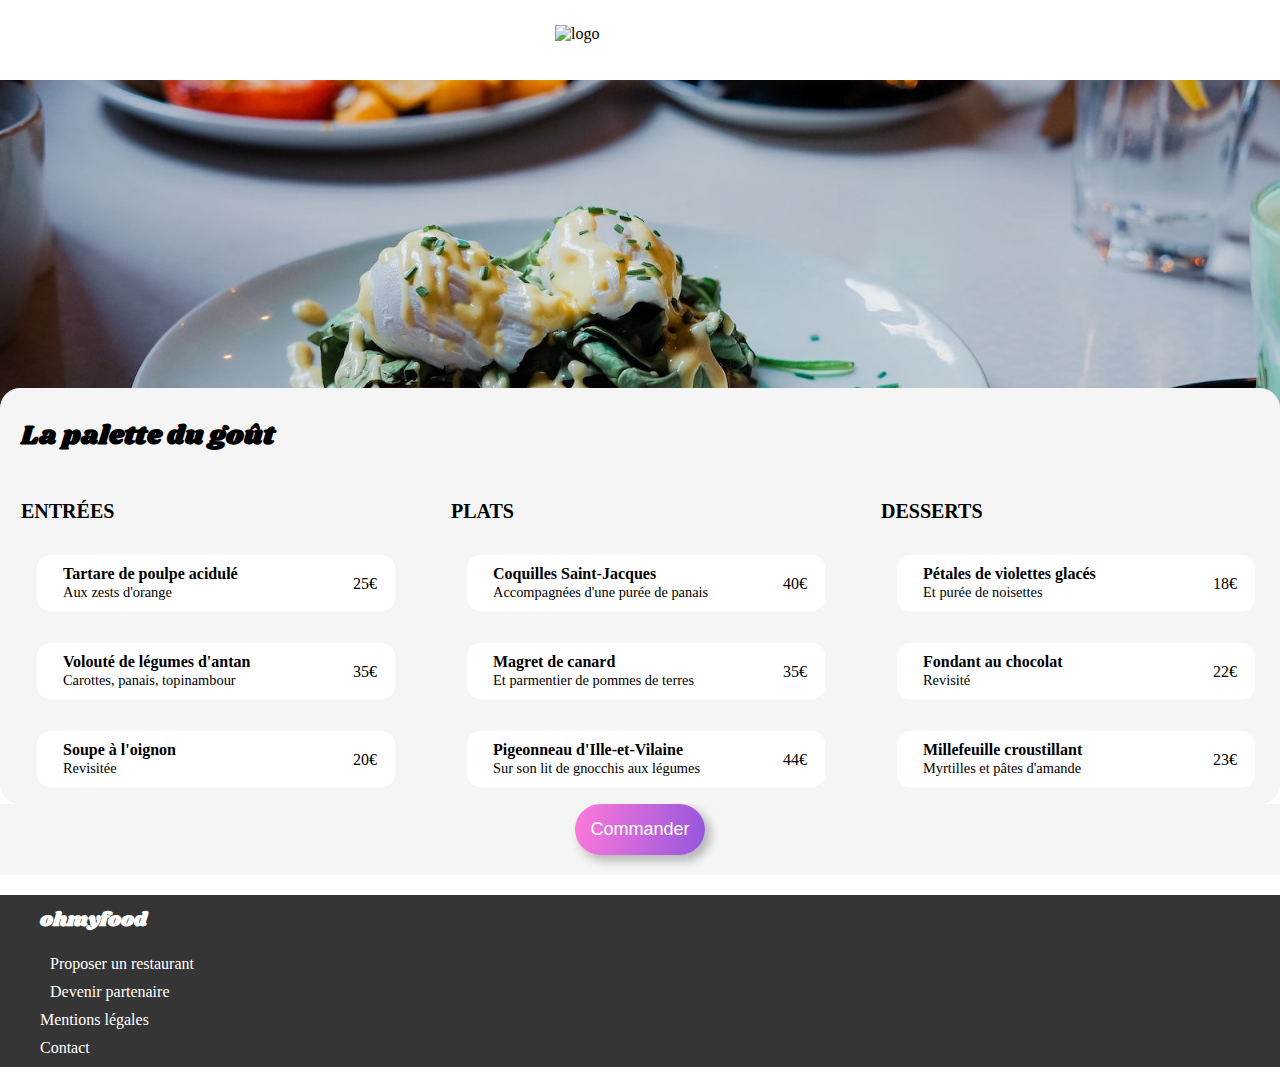
==== commit 9253c719: "Modifications du 15/03/21" ====
--- a/alafrancaise.html
+++ b/alafrancaise.html
@@ -23,9 +23,13 @@
 
    <section class="menu">
 
-       <header>
-           <h3>À la française <a href="#"><i class="far fa-heart"></i></a><a href="#"><i class="fas fa-heart"></i></a></h3>
-       </header>
+    <header class="title">
+        <h3>La palette du goût</h3> 
+        <p class="heart">
+            <a href="#"><i class="far fa-heart"></i></a>
+            <a href="#"><i class="fas fa-heart"></i></a>
+        </p> 
+   </header>
 
        <div class="contenu">
 
@@ -40,7 +44,7 @@
                     </div>
                     <div class="amount">25€</div>
                     <div class="rotate-div">
-                        <a href="#"><div class="check"><i class="far fa-check-circle"></i></div></a>
+                        <i class="far fa-check-circle"></i>
                     </div>
                 </div>
 
@@ -51,7 +55,7 @@
                     </div>
                     <div class="amount">35€</div>
                     <div class="rotate-div">
-                        <a href="#"><div class="check"><i class="far fa-check-circle"></i></div></a>
+                        <i class="far fa-check-circle"></i>
                     </div>
                 </div>
 
@@ -62,7 +66,7 @@
                     </div>
                     <div class="amount">20€</div>
                     <div class="rotate-div">
-                        <a href="#"><div class="check"><i class="far fa-check-circle"></i></div></a>
+                        <i class="far fa-check-circle"></i>
                     </div>
                 </div>
        
@@ -79,7 +83,7 @@
                     </div>
                     <div class="amount">40€</div>
                     <div class="rotate-div">
-                        <a href="#"><div class="check"><i class="far fa-check-circle"></i></div></a>
+                        <i class="far fa-check-circle"></i>
                     </div>
                 </div>
  
@@ -90,7 +94,7 @@
                     </div>
                     <div class="amount">35€</div>
                     <div class="rotate-div">
-                        <a href="#"><div class="check"><i class="far fa-check-circle"></i></div></a>
+                        <i class="far fa-check-circle"></i>
                     </div>
                 </div>
  
@@ -101,7 +105,7 @@
                     </div>
                     <div class="amount">44€</div>
                     <div class="rotate-div">
-                        <a href="#"><div class="check"><i class="far fa-check-circle"></i></div></a>
+                        <i class="far fa-check-circle"></i>
                     </div>
                 </div>
         
@@ -118,7 +122,7 @@
                     </div>
                     <div class="amount">18€</div>
                     <div class="rotate-div">
-                        <a href="#"><div class="check"><i class="far fa-check-circle"></i></div></a>
+                        <i class="far fa-check-circle"></i>
                     </div>
                 </div>
  
@@ -129,7 +133,7 @@
                     </div>
                     <div class="amount">22€</div>
                     <div class="rotate-div">
-                        <a href="#"><div class="check"><i class="far fa-check-circle"></i></div></a>
+                        <i class="far fa-check-circle"></i>
                     </div>
                 </div>
  
@@ -140,7 +144,7 @@
                     </div>
                     <div class="amount">23€</div>
                     <div class="rotate-div">
-                        <a href="#"><div class="check"><i class="far fa-check-circle"></i></div></a>
+                        <i class="far fa-check-circle"></i></a>
                     </div>
                 </div>
         
--- a/style.css
+++ b/style.css
@@ -19,6 +19,7 @@
   src: url("Shrikhand/Shrikhand-Regular.ttf") format("truetype");
 }
 
+/* PAGE D'ACCUEIL */
 body {
   max-width: 1600px;
   display: block;
@@ -26,9 +27,23 @@
   font-family: "Roboto-Regular";
 }
 
-/* PAGE D'ACCUEIL */
 .loader {
-  display: none;
+  width: 100%;
+  height: 100%;
+  background-color: white;
+  position: fixed;
+  display: -ms-grid;
+  display: grid;
+  place-items: center;
+  z-index: 5;
+  margin: auto;
+  left: 0px;
+  animation: loader 3s ease-in-out both;
+  -webkit-animation: loader 3s ease-in-out both;
+  pointer-events: none;
+}
+
+.loader .spinner {
   margin: auto;
   position: absolute;
   top: 0;
@@ -40,11 +55,11 @@
   height: 120px;
   border-top-color: #9356DC;
   border-right-color: #FF79DA;
+  border-left-color: #99E2D0;
   border-bottom-color: #e2d9d9c5;
-  border-left-color: #99E2D0;
   border-radius: 50%;
-  animation: spin 3s linear infinite;
-  -webkit-animation: spin 3s linear infinite;
+  animation: spin 3s ease-in-out both;
+  -webkit-animation: spin 3s ease-in-out both;
 }
 
 @keyframes spin {
@@ -66,6 +81,32 @@
   100% {
     -webkit-transform: rotate(360deg);
             transform: rotate(360deg);
+  }
+}
+
+@keyframes loader {
+  0% {
+    opacity: 1;
+  }
+  80% {
+    opacity: 1;
+  }
+  100% {
+    opacity: 0;
+    display: none;
+  }
+}
+
+@-webkit-keyframes loader {
+  0% {
+    opacity: 1;
+  }
+  80% {
+    opacity: 1;
+  }
+  100% {
+    opacity: 0;
+    display: none;
   }
 }
 
@@ -138,7 +179,7 @@
 .btn button {
   border: 0;
   color: white;
-  background: linear-gradient(100deg, #ff79da, #9356dc);
+  background: linear-gradient(100deg, #FF79DA, #9356DC);
   -webkit-box-shadow: 5px 5px 10px 1px #b8b8b8;
           box-shadow: 5px 5px 10px 1px #b8b8b8;
   padding: 15px;
@@ -194,21 +235,20 @@
 }
 
 .fonctionnement .number {
+  margin-left: -30px;
   color: white;
-  background: #9356dc;
-  height: 1.5rem;
-  width: 1.5rem;
-  padding: 5px;
+  background: #9356DC;
+  padding: 4px 8px 4px;
   border-radius: 100px;
 }
 
 .fonctionnement .item {
+  background-color: whitesmoke;
+  border-radius: 20px;
+  border: 0.5px solid whitesmoke;
   padding-left: 15px;
   padding-bottom: 25px;
   padding-top: 25px;
-  background-color: whitesmoke;
-  border-radius: 20px;
-  border: 0.5px solid whitesmoke;
   -webkit-box-shadow: 5px 5px 10px 1px #dbdbdb;
           box-shadow: 5px 5px 10px 1px #dbdbdb;
 }
@@ -238,8 +278,8 @@
 
 /* SECTION 2 */
 .restaurants {
+  background-color: whitesmoke;
   margin-top: 50px;
-  background-color: whitesmoke;
   padding-bottom: 60px;
 }
 
@@ -292,8 +332,8 @@
 
 .restaurants .cont-item figure {
   border-radius: 1rem 1rem 1rem 1rem;
-  -webkit-box-shadow: 0 0 16px #0000002e;
-          box-shadow: 0 0 16px #0000002e;
+  -webkit-box-shadow: 0 0 16px black;
+          box-shadow: 0 0 16px black;
   background-color: white;
 }
 
@@ -308,16 +348,14 @@
 .restaurants .cont-item figure .new {
   display: inline-block;
   position: absolute;
-  background-color: #99e2d0;
+  border-radius: .125rem;
+  background-color: #99E2D0;
   color: #1b6150;
   padding: .5rem;
-  border-radius: .125rem;
   margin-left: -100px;
 }
 
 .restaurants .cont-item figure figcaption {
-  padding: 20px;
-  line-height: 25px;
   display: -webkit-box;
   display: -ms-flexbox;
   display: flex;
@@ -328,42 +366,70 @@
   -webkit-box-pack: justify;
       -ms-flex-pack: justify;
           justify-content: space-between;
-}
-
-.restaurants .cont-item figure figcaption strong {
+  padding: 20px;
+  line-height: 25px;
+}
+
+.restaurants .cont-item figure figcaption .description strong {
   color: black;
   font-size: 20px;
   font-family: "Roboto-Bold";
 }
 
-.restaurants .cont-item figure figcaption span {
+.restaurants .cont-item figure figcaption .description span {
   color: black;
   font-size: 18px;
   font-family: "Roboto-Thin";
 }
 
-.restaurants .cont-item figure figcaption .far {
-  display: block;
+.restaurants .cont-item figure figcaption .heart {
+  margin-right: 20px;
+}
+
+.restaurants .cont-item figure figcaption .blockicon-white {
+  position: absolute;
   font-size: 35px;
+  color: black;
+}
+
+.restaurants .cont-item figure figcaption .blockicon-white:hover {
+  opacity: 0%;
+}
+
+.restaurants .cont-item figure figcaption .blockicon-color {
+  position: relative;
+  background-image: -webkit-gradient(linear, right top, left top, from(#9356DC), to(#FF79DA));
+  background-image: linear-gradient(to left, #9356DC, #FF79DA);
   background-clip: text;
   -webkit-background-clip: text;
-  color: black;
-}
-
-.restaurants .cont-item figure figcaption .far .far:hover {
-  display: none;
-}
-
-.restaurants .cont-item figure figcaption .fas {
-  display: none;
-}
-
-.restaurants .cont-item figure figcaption .fas:hover {
-  display: block;
+  color: transparent;
+  background-size: 200%;
+  opacity: 0%;
   font-size: 35px;
-  background-clip: text;
-  -webkit-background-clip: text;
-  color: linear-gradient(0deg, rgba(147, 86, 220, 0.9), rgba(255, 121, 218, 0.9));
+}
+
+.restaurants .cont-item figure figcaption .blockicon-color:hover {
+  opacity: 100%;
+  -webkit-animation: animatedheart 1s linear;
+          animation: animatedheart 1s linear;
+}
+
+@-webkit-keyframes animatedheart {
+  0% {
+    background-position: left;
+  }
+  100% {
+    background-position: right;
+  }
+}
+
+@keyframes animatedheart {
+  0% {
+    background-position: left;
+  }
+  100% {
+    background-position: right;
+  }
 }
 
 /* FOOTER */
@@ -408,6 +474,10 @@
   font-size: 20px;
 }
 
+.arrow a .fa-arrow-left {
+  color: black;
+}
+
 /* DIV 1 */
 .first .picture {
   width: 100%;
@@ -416,12 +486,58 @@
      object-fit: cover;
 }
 
-header a {
-  right: 30px;
+.title {
+  display: -webkit-box;
+  display: -ms-flexbox;
+  display: flex;
+  -webkit-box-orient: horizontal;
+  -webkit-box-direction: normal;
+      -ms-flex-direction: row;
+          flex-direction: row;
+  -webkit-box-pack: justify;
+      -ms-flex-pack: justify;
+          justify-content: space-between;
+}
+
+.heart {
+  margin-right: 20px;
+}
+
+.blockicon-white {
   position: absolute;
-  margin-left: 30px;
-  font-size: 25px;
+  font-size: 35px;
   color: black;
+}
+
+.blockicon-white:hover {
+  opacity: 0%;
+}
+
+.blockicon-color {
+  position: relative;
+  background-image: -webkit-gradient(linear, right top, left top, from(#9356DC), to(#FF79DA));
+  background-image: linear-gradient(to left, #9356DC, #FF79DA);
+  background-clip: text;
+  -webkit-background-clip: text;
+  color: transparent;
+  background-size: 200%;
+  opacity: 0%;
+  font-size: 35px;
+}
+
+.blockicon-color:hover {
+  opacity: 100%;
+  -webkit-animation: animatedheart 1s linear;
+          animation: animatedheart 1s linear;
+}
+
+@keyframes animatedheart {
+  0% {
+    background-position: left;
+  }
+  100% {
+    background-position: right;
+  }
 }
 
 .menu {
@@ -441,13 +557,13 @@
 }
 
 .contenu {
-  margin-left: 20px;
   display: -ms-grid;
   display: grid;
   -ms-grid-columns: (390px)[3];
       grid-template-columns: repeat(3, 390px);
   -webkit-column-gap: 40px;
           column-gap: 40px;
+  margin-left: 20px;
 }
 
 .food {
@@ -458,136 +574,166 @@
   -webkit-box-direction: normal;
       -ms-flex-direction: column;
           flex-direction: column;
+  -webkit-animation: item 2s cubic-bezier(0.39, 0.575, 0.565, 1);
+  animation: item 2s cubic-bezier(0.39, 0.575, 0.565, 1);
+}
+
+@keyframes item {
+  0% {
+    -webkit-transform: translateY(-50px);
+    transform: translateY(-50px);
+    opacity: 0;
+  }
+  100% {
+    -webkit-transform: translateY(0);
+    transform: translateY(0);
+    opacity: 1;
+  }
+}
+
+@-webkit-keyframes item {
+  0% {
+    -webkit-transform: translateY(-50px);
+    transform: translateY(-50px);
+    opacity: 0;
+  }
+  100% {
+    -webkit-transform: translateY(0);
+    transform: translateY(0);
+    opacity: 1;
+  }
 }
 
 .food h2 {
   font-size: 20px;
 }
 
-.bannieres {
+.food .bannieres {
+  background-color: white;
+  border-radius: 0.8rem;
+  margin: 1rem;
+  padding: 10px;
   display: -webkit-box;
   display: -ms-flexbox;
   display: flex;
-  margin-bottom: 20px;
-  background-color: white;
-  border: 0.5px solid whitesmoke;
-  border-radius: 20px;
-  -webkit-box-shadow: 2px 2px 10px 1px #bdbdbd;
-          box-shadow: 2px 2px 10px 1px #bdbdbd;
-  padding: 20px;
-  -webkit-animation: bannieres 2s cubic-bezier(0.39, 0.575, 0.565, 1);
-  animation: bannieres 2s cubic-bezier(0.39, 0.575, 0.565, 1);
-}
-
-@keyframes bannieres {
-  0% {
-    -webkit-transform: translateY(-50px);
-    transform: translateY(-50px);
-    opacity: 0;
-  }
-  100% {
-    -webkit-transform: translateY(0);
-    transform: translateY(0);
-    opacity: 1;
-  }
-}
-
-@-webkit-keyframes bannieres {
-  0% {
-    -webkit-transform: translateY(-50px);
-    transform: translateY(-50px);
-    opacity: 0;
-  }
-  100% {
-    -webkit-transform: translateY(0);
-    transform: translateY(0);
-    opacity: 1;
-  }
-}
-
-.bannieres .legende {
+  overflow: hidden;
+  cursor: pointer;
+}
+
+.food .bannieres .legende {
   -webkit-box-flex: 1;
       -ms-flex-positive: 1;
           flex-grow: 1;
 }
 
-.bannieres .legende strong {
+.food .bannieres .legende strong {
   font-family: "Roboto-Bold";
-}
-
-.bannieres .amount {
+  margin: 0.5rem 0 0.5rem 1rem;
+  font-size: 1rem;
+  white-space: nowrap;
+  overflow: hidden;
+  text-overflow: ellipsis;
+}
+
+.food .bannieres .legende span {
+  margin: 0 0 0.5rem 1rem;
+  font-weight: 400;
+  font-size: 0.9rem;
+  white-space: nowrap;
+  overflow: hidden;
+  text-overflow: ellipsis;
+}
+
+.food .bannieres .amount {
+  display: -webkit-box;
+  display: -ms-flexbox;
+  display: flex;
+  -webkit-box-align: end;
+      -ms-flex-align: end;
+          align-items: flex-end;
+  -webkit-box-pack: end;
+      -ms-flex-pack: end;
+          justify-content: flex-end;
   font-family: "Roboto-Bold";
-}
-
-.bannieres .rotate-div {
-  width: 30px;
-  height: 50px;
-}
-
-.bannieres .rotate-div .check {
-  color: #99E2D0;
+  margin: 0 1.5rem 0.5rem 0.5rem;
+}
+
+.food .bannieres .rotate-div {
+  display: -webkit-box;
+  display: -ms-flexbox;
+  display: flex;
+  -webkit-box-align: center;
+      -ms-flex-align: center;
+          align-items: center;
+  -webkit-box-pack: center;
+      -ms-flex-pack: center;
+          justify-content: center;
+  width: 4rem;
+  background: #99E2D0;
+  color: white;
+  margin-right: -5rem;
+}
+
+.food .bannieres .rotate-div .rotate-div:hover {
+  animation: linear 0.2s validationhover;
+  -webkit-animation: linear 0.2s validationhover;
+  animation-fill-mode: forwards;
+  -webkit-animation-fill-mode: forwards;
+}
+
+@keyframes validationhover {
+  from {
+    margin-right: -5rem;
+  }
+  to {
+    margin-right: 0;
+  }
+}
+
+@-webkit-keyframes validationhover {
+  from {
+    margin-right: -5rem;
+  }
+  to {
+    margin-right: 0;
+  }
+}
+
+.food .bannieres .rotate-div .fa-check-circle {
+  text-decoration: none;
   font-size: 25px;
-}
-
-.bannieres .rotate-div .check .check:hover {
-  animation: slide-in-right 0.5s cubic-bezier(0.25, 0.46, 0.45, 0.94) both;
-  -webkit-animation: slide-in-right 0.5s cubic-bezier(0.25, 0.46, 0.45, 0.94) both;
-}
-
-@keyframes slide-in-right {
-  0% {
-    transform: translateX(1000px);
-    -webkit-transform: translateX(1000px);
-    opacity: 0;
-  }
-  100% {
-    transform: translateX(0);
-    -webkit-transform: translateX(0);
-    opacity: 1;
-  }
-}
-
-@-webkit-keyframes slide-in-right {
-  0% {
-    transform: translateX(1000px);
-    -webkit-transform: translateX(1000px);
-    opacity: 0;
-  }
-  100% {
-    transform: translateX(0);
-    -webkit-transform: translateX(0);
-    opacity: 1;
-  }
-}
-
-.bannieres .rotate-div .check .fa-check-circle:hover {
-  animation: rotate-check 0.6s cubic-bezier(0.25, 0.46, 0.45, 0.94) both;
-  -webkit-animation: rotate-check 0.6s cubic-bezier(0.25, 0.46, 0.45, 0.94) both;
-}
-
-@keyframes rotate-check {
-  0% {
-    transform: rotate(360deg);
-    -webkit-transform: rotate(360deg);
-    opacity: 0;
-  }
-  100% {
-    transform: rotate(0);
-    -webkit-transform: rotate(0);
-    opacity: 1;
-  }
-}
-
-@-webkit-keyframes rotate-check {
-  0% {
-    transform: rotate(360deg);
-    -webkit-transform: rotate(360deg);
-    opacity: 0;
-  }
-  100% {
-    transform: rotate(0);
-    -webkit-transform: rotate(0);
-    opacity: 1;
+  -webkit-transform: rotate(180deg);
+          transform: rotate(180deg);
+}
+
+.food .bannieres .rotate-div .fa-check-circle .fa-check-circle:hover {
+  animation: linear 0.1s validationhoverrotate;
+  -webkit-animation: linear 0.1s validationhoverrotate;
+  animation-fill-mode: forwards;
+  -webkit-animation-fill-mode: forwards;
+  animation-delay: 0.2s;
+  -webkit-animation-delay: 0.2s;
+}
+
+@keyframes validationhoverrotate {
+  from {
+    -webkit-transform: rotate(180deg);
+            transform: rotate(180deg);
+  }
+  to {
+    -webkit-transform: rotate(0deg);
+            transform: rotate(0deg);
+  }
+}
+
+@-webkit-keyframes validationhoverrotate {
+  from {
+    -webkit-transform: rotate(180deg);
+            transform: rotate(180deg);
+  }
+  to {
+    -webkit-transform: rotate(0deg);
+            transform: rotate(0deg);
   }
 }
 
@@ -608,7 +754,7 @@
 .btn button {
   border: 0;
   color: white;
-  background: linear-gradient(100deg, #ff79da, #9356dc);
+  background: linear-gradient(100deg, #FF79DA, #9356DC);
   -webkit-box-shadow: 5px 5px 10px 1px #b8b8b8;
           box-shadow: 5px 5px 10px 1px #b8b8b8;
   padding: 15px;
@@ -647,7 +793,7 @@
 @media (max-width: 800px) {
   /* PAGE D'ACCUEIL */
   .fonctionnement {
-    margin-left: auto;
+    margin-left: 20px;
   }
   .fonctionnement h3 {
     margin-left: 20px;
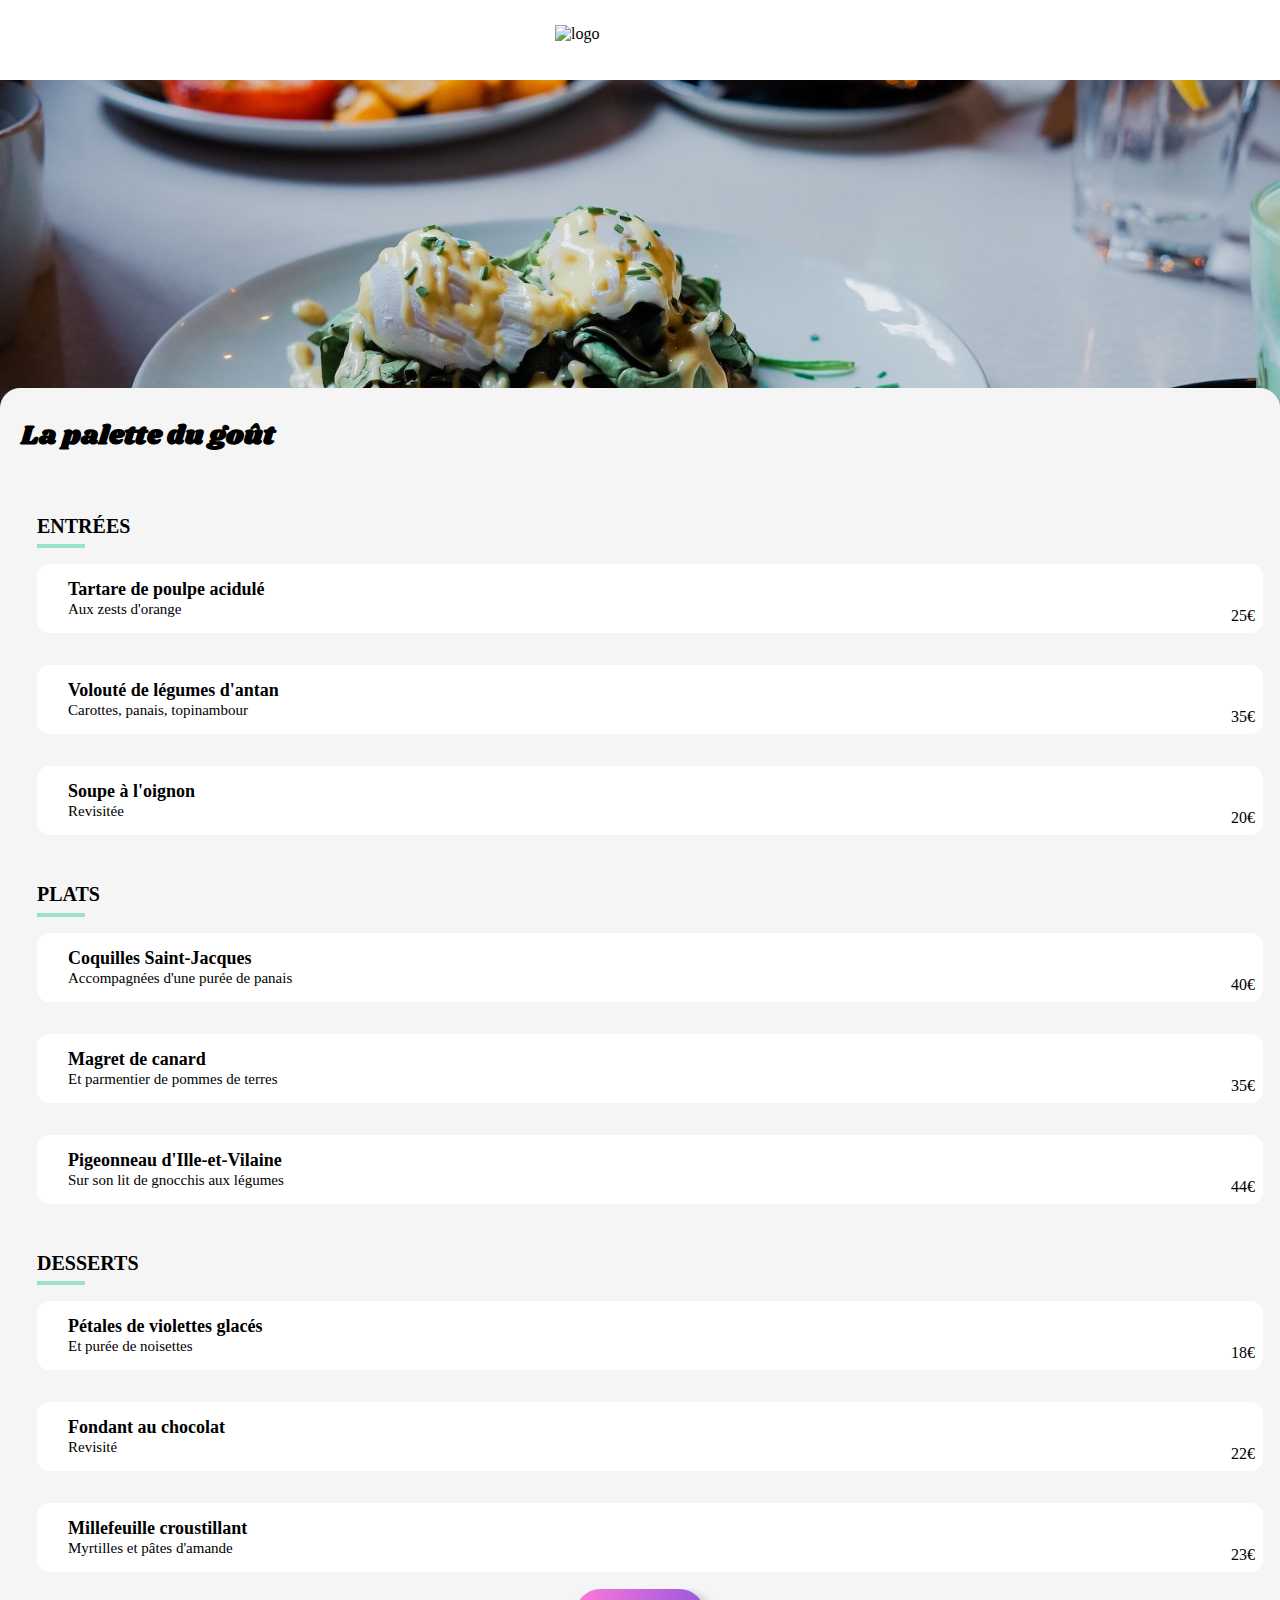
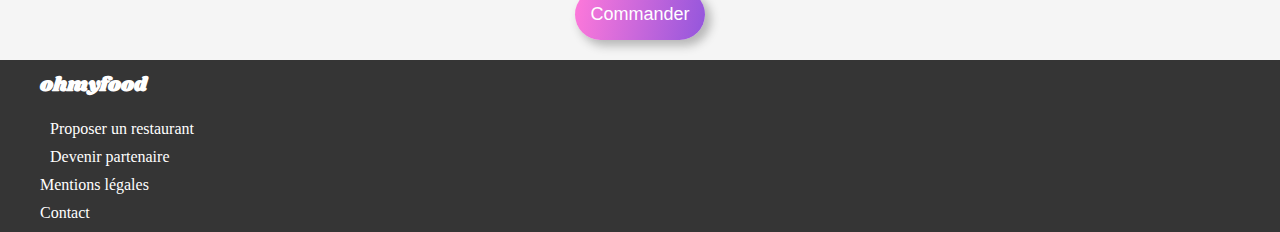
==== commit c7e5b701: "Modifications du 16/03/21" ====
--- a/alafrancaise.html
+++ b/alafrancaise.html
@@ -26,8 +26,8 @@
     <header class="title">
         <h3>La palette du goût</h3> 
         <p class="heart">
-            <a href="#"><i class="far fa-heart"></i></a>
-            <a href="#"><i class="fas fa-heart"></i></a>
+            <a href="#"><i class="blockicon-white far fa-heart"></i></a>
+            <a href="#"><i class="blockicon-color fas fa-heart"></i></a>
         </p> 
    </header>
 
@@ -144,7 +144,7 @@
                     </div>
                     <div class="amount">23€</div>
                     <div class="rotate-div">
-                        <i class="far fa-check-circle"></i></a>
+                        <i class="far fa-check-circle"></i>
                     </div>
                 </div>
         
@@ -154,7 +154,7 @@
 
    </section>
 
-    <div class="btn">
+    <div class="second-btn">
         <button>Commander</button>
     </div>
 
--- a/style.css
+++ b/style.css
@@ -145,7 +145,6 @@
   border-top: 0.5px solid whitesmoke;
   border-bottom: 0.5px solid whitesmoke;
   background-color: whitesmoke;
-  border-radius: 20px;
   border: 0.5px solid whitesmoke;
 }
 
@@ -162,7 +161,7 @@
   padding-bottom: 10px;
 }
 
-.btn {
+.first-btn {
   display: -webkit-box;
   display: -ms-flexbox;
   display: flex;
@@ -176,7 +175,7 @@
   padding-bottom: 20px;
 }
 
-.btn button {
+.first-btn button {
   border: 0;
   color: white;
   background: linear-gradient(100deg, #FF79DA, #9356DC);
@@ -188,7 +187,7 @@
   cursor: pointer;
 }
 
-.btn button:hover {
+.first-btn button:hover {
   animation: button 0.6s both;
   -webkit-animation: button 0.6s both;
 }
@@ -244,7 +243,6 @@
 
 .fonctionnement .item {
   background-color: whitesmoke;
-  border-radius: 20px;
   border: 0.5px solid whitesmoke;
   padding-left: 15px;
   padding-bottom: 25px;
@@ -416,24 +414,26 @@
 
 @-webkit-keyframes animatedheart {
   0% {
-    background-position: left;
-  }
-  100% {
-    background-position: right;
+    opacity: 0%;
+  }
+  100% {
+    opacity: 100%;
   }
 }
 
 @keyframes animatedheart {
   0% {
-    background-position: left;
-  }
-  100% {
-    background-position: right;
+    opacity: 0%;
+  }
+  100% {
+    opacity: 100%;
   }
 }
 
 /* FOOTER */
 footer {
+  margin-top: -20px;
+  margin-bottom: -20px;
   background-color: #353535;
 }
 
@@ -500,7 +500,8 @@
 }
 
 .heart {
-  margin-right: 20px;
+  padding-top: 20px;
+  padding-right: 20px;
 }
 
 .blockicon-white {
@@ -533,17 +534,17 @@
 
 @keyframes animatedheart {
   0% {
-    background-position: left;
-  }
-  100% {
-    background-position: right;
+    opacity: 0%;
+  }
+  100% {
+    opacity: 100%;
   }
 }
 
 .menu {
   background-color: whitesmoke;
-  border-radius: 20px;
   border: 0.5px solid whitesmoke;
+  border-radius: 20px 20px 0px 0px;
   max-width: 1280px;
   margin: auto;
   margin-top: -6rem;
@@ -559,8 +560,6 @@
 .contenu {
   display: -ms-grid;
   display: grid;
-  -ms-grid-columns: (390px)[3];
-      grid-template-columns: repeat(3, 390px);
   -webkit-column-gap: 40px;
           column-gap: 40px;
   margin-left: 20px;
@@ -606,13 +605,16 @@
 
 .food h2 {
   font-size: 20px;
+  border-bottom: 4px solid #99E2D0;
+  width: 3rem;
+  margin: 2rem 1rem 0 1rem;
+  padding-bottom: 0.4rem;
 }
 
 .food .bannieres {
   background-color: white;
   border-radius: 0.8rem;
   margin: 1rem;
-  padding: 10px;
   display: -webkit-box;
   display: -ms-flexbox;
   display: flex;
@@ -620,31 +622,29 @@
   cursor: pointer;
 }
 
-.food .bannieres .legende {
+.food .legende {
   -webkit-box-flex: 1;
       -ms-flex-positive: 1;
           flex-grow: 1;
-}
-
-.food .bannieres .legende strong {
-  font-family: "Roboto-Bold";
-  margin: 0.5rem 0 0.5rem 1rem;
-  font-size: 1rem;
+  margin: 15px;
   white-space: nowrap;
   overflow: hidden;
   text-overflow: ellipsis;
 }
 
-.food .bannieres .legende span {
+.food strong {
+  font-family: "Roboto-Bold";
+  margin: 0.5rem 0 0.5rem 1rem;
+  font-size: 18px;
+}
+
+.food span {
   margin: 0 0 0.5rem 1rem;
-  font-weight: 400;
-  font-size: 0.9rem;
-  white-space: nowrap;
-  overflow: hidden;
-  text-overflow: ellipsis;
-}
-
-.food .bannieres .amount {
+  font-size: 15px;
+}
+
+.food .amount {
+  margin: 0 1.5rem 0.5rem 0.5rem;
   display: -webkit-box;
   display: -ms-flexbox;
   display: flex;
@@ -655,10 +655,9 @@
       -ms-flex-pack: end;
           justify-content: flex-end;
   font-family: "Roboto-Bold";
-  margin: 0 1.5rem 0.5rem 0.5rem;
-}
-
-.food .bannieres .rotate-div {
+}
+
+.food .rotate-div {
   display: -webkit-box;
   display: -ms-flexbox;
   display: flex;
@@ -674,7 +673,14 @@
   margin-right: -5rem;
 }
 
-.food .bannieres .rotate-div .rotate-div:hover {
+.food .fa-check-circle {
+  text-decoration: none;
+  font-size: 25px;
+  -webkit-transform: rotate(180deg);
+          transform: rotate(180deg);
+}
+
+.food .bannieres:hover .rotate-div {
   animation: linear 0.2s validationhover;
   -webkit-animation: linear 0.2s validationhover;
   animation-fill-mode: forwards;
@@ -699,14 +705,7 @@
   }
 }
 
-.food .bannieres .rotate-div .fa-check-circle {
-  text-decoration: none;
-  font-size: 25px;
-  -webkit-transform: rotate(180deg);
-          transform: rotate(180deg);
-}
-
-.food .bannieres .rotate-div .fa-check-circle .fa-check-circle:hover {
+.food .bannieres:hover .fa-check-circle {
   animation: linear 0.1s validationhoverrotate;
   -webkit-animation: linear 0.1s validationhoverrotate;
   animation-fill-mode: forwards;
@@ -737,7 +736,7 @@
   }
 }
 
-.btn {
+.second-btn {
   display: -webkit-box;
   display: -ms-flexbox;
   display: flex;
@@ -749,9 +748,11 @@
           justify-content: center;
   background: whitesmoke;
   padding-bottom: 20px;
-}
-
-.btn button {
+  max-width: 1280px;
+  margin: auto;
+}
+
+.second-btn button {
   border: 0;
   color: white;
   background: linear-gradient(100deg, #FF79DA, #9356DC);
@@ -763,7 +764,7 @@
   cursor: pointer;
 }
 
-.btn button:hover {
+.second-btn button:hover {
   animation: button 0.6s both;
   -webkit-animation: button 0.6s both;
 }
